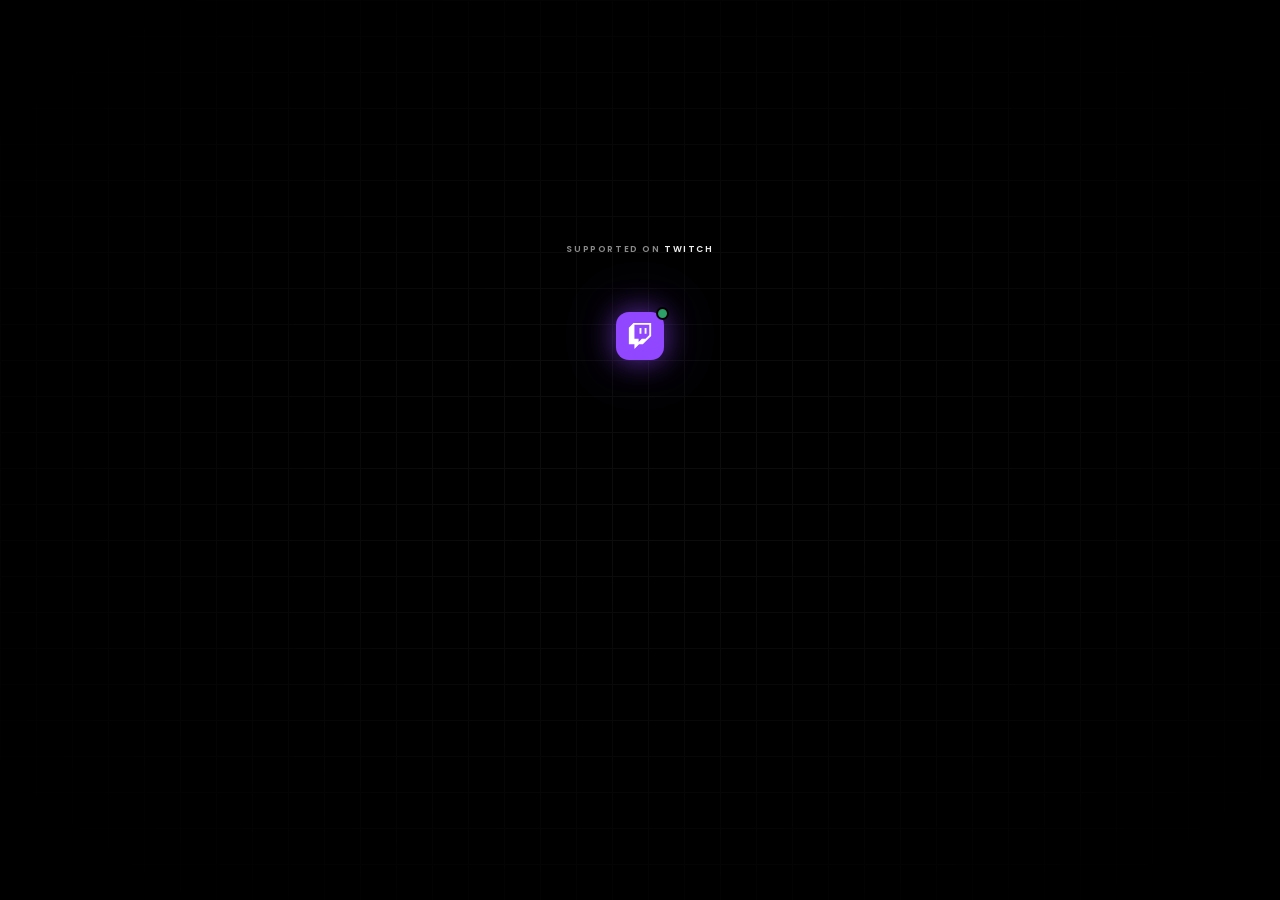
==== index.html @ ef1170f0 "Inital Commit" ====
<!DOCTYPE html>
<html lang="en">

<head>
    <meta charset="UTF-8" />
    <meta name="viewport" content="width=device-width, initial-scale=1.0" />
    <link href="https://fonts.googleapis.com/css2?family=Poppins:wght@400;500;600;700&display=swap" rel="stylesheet" />
    <style id="preloadstyles">
        *,
        *::before,
        *::after {
            margin: 0;
            padding: 0;
            box-sizing: border-box;
        }

        :root {
            --bg: #0f0f0f;
            --panel: #000000;
            --panel-2: #181818;
            --ink: #ffffff;
            --ink-2: #efefef;
            --muted: #8a8a8a;
            --dim: #4a4a4a;
            --line: #1e1e1e;
            --line-2: #2a2a2a;
            --hover: #181818;
            --accent: #e85d3b;
            --accent-soft: #2a1510;
            --ok: #2fa36a;
            --ok-soft: #0f2218;
            --sans: 'Poppins', ui-sans-serif, system-ui, -apple-system, "Helvetica Neue", sans-serif;
        }

        body {
            background: var(--bg);
            font-family: var(--sans);
            overflow: hidden;
        }

        #preloader {
            position: fixed;
            inset: 0;
            z-index: 9999;
            background: var(--panel);
            display: flex;
            flex-direction: column;
            align-items: center;
            justify-content: center;
        }

        /* ── GRID BACKGROUND ── */
        #preloader::before {
            content: '';
            position: absolute;
            inset: 0;
            background-image:
                linear-gradient(var(--line) 1px, transparent 1px),
                linear-gradient(90deg, var(--line) 1px, transparent 1px);
            background-size: 36px 36px;
            animation: gridPulse 4s ease-in-out infinite;
        }

        /* ── RADIAL VIGNETTE ── */
        #preloader::after {
            content: '';
            position: absolute;
            inset: 0;
            background: radial-gradient(ellipse 65% 65% at 50% 50%, transparent 20%, var(--panel) 100%);
            pointer-events: none;
        }

        @keyframes gridPulse {

            0%,
            100% {
                opacity: 0.4;
            }

            50% {
                opacity: 0.9;
            }
        }

        /* ── PLATFORM LABEL ── */
        .platform-label {
            position: absolute;
            top: -28px;
            left: 50%;
            transform: translateX(-50%);
            font-size: 0.55rem;
            font-weight: 600;
            letter-spacing: 0.18em;
            text-transform: uppercase;
            color: var(--muted);
            white-space: nowrap;
            text-align: center;
        }

        .platform-label span {
            color: var(--ink-2);
            transition: color 0.4s ease;
        }

        /* ── BROADCAST RINGS ── */
        .rings {
            position: relative;
            width: 130px;
            height: 130px;
            margin-bottom: 40px;
            z-index: 1;
        }

        .ring {
            position: absolute;
            border-radius: 50%;
            border: 1px solid var(--accent);
            top: 50%;
            left: 50%;
            transform: translate(-50%, -50%) scale(0);
            opacity: 0;
            animation: ringExpand 2.6s ease-out infinite;
        }

        .ring:nth-child(2) {
            width: 38px;
            height: 38px;
            animation-delay: 0s;
        }

        .ring:nth-child(3) {
            width: 72px;
            height: 72px;
            animation-delay: 0.45s;
        }

        .ring:nth-child(4) {
            width: 108px;
            height: 108px;
            animation-delay: 0.9s;
        }

        .ring:nth-child(5) {
            width: 144px;
            height: 144px;
            animation-delay: 1.35s;
        }

        @keyframes ringExpand {
            0% {
                transform: translate(-50%, -50%) scale(0.2);
                opacity: 1;
            }

            70% {
                opacity: 0.12;
            }

            100% {
                transform: translate(-50%, -50%) scale(1.5);
                opacity: 0;
            }
        }

        /* ── CENTER ICON ── */
        .icon-wrap {
            position: absolute;
            top: 50%;
            left: 50%;
            transform: translate(-50%, -50%);
            width: 48px;
            height: 48px;
            border-radius: 13px;
            display: flex;
            align-items: center;
            justify-content: center;
            transition: background 0.5s ease, box-shadow 0.5s ease;
        }

        .icon-wrap svg.platform-icon {
            width: 26px;
            height: 26px;
            fill: #fff;
            position: absolute;
            opacity: 0;
            transform: scale(0.6);
            transition: opacity 0.35s ease, transform 0.35s cubic-bezier(0.34, 1.56, 0.64, 1);
        }

        .icon-wrap svg.platform-icon.active {
            opacity: 1;
            transform: scale(1);
        }

        .live-dot {
            position: absolute;
            top: -5px;
            right: -5px;
            width: 13px;
            height: 13px;
            background: var(--ok);
            border-radius: 50%;
            border: 2px solid var(--panel);
            animation: livePulse 1.2s ease-in-out infinite;
            z-index: 2;
        }

        @keyframes livePulse {

            0%,
            100% {
                opacity: 1;
                transform: scale(1);
            }

            50% {
                opacity: 0.4;
                transform: scale(0.7);
            }
        }

        /* ── WORDMARK ── */
        .wordmark {
            z-index: 1;
            text-align: center;
            animation: fadeUp 0.7s cubic-bezier(0.22, 1, 0.36, 1) 0.2s both;
        }

        .wordmark h1 {
            font-size: 3rem;
            font-weight: 700;
            letter-spacing: -2.5px;
            color: var(--ink);
            line-height: 1;
        }

        .wordmark h1 span {
            color: var(--ink);
        }

        .badge {
            display: inline-flex;
            align-items: center;
            gap: 7px;
            margin-top: 12px;
            padding: 5px 14px;
            background: var(--accent-soft);
            border: 1px solid rgba(232, 93, 59, 0.2);
            border-radius: 100px;
            font-size: 0.63rem;
            font-weight: 600;
            letter-spacing: 0.14em;
            text-transform: uppercase;
            color: var(--accent);
            animation: fadeUp 0.7s cubic-bezier(0.22, 1, 0.36, 1) 0.38s both;
        }

        .badge-dot {
            width: 6px;
            height: 6px;
            background: var(--ok);
            border-radius: 50%;
            animation: livePulse 1.4s ease-in-out infinite;
            flex-shrink: 0;
        }

        /* ── SUB LABEL ── */
        .sub {
            z-index: 1;
            margin-top: 9px;
            font-size: 0.71rem;
            font-weight: 400;
            color: var(--muted);
            letter-spacing: 0.03em;
            animation: fadeUp 0.7s cubic-bezier(0.22, 1, 0.36, 1) 0.52s both;
        }

        @keyframes fadeUp {
            from {
                opacity: 0;
                transform: translateY(14px);
            }

            to {
                opacity: 1;
                transform: translateY(0);
            }
        }

        /* ── PROGRESS BAR ── */
        .progress-wrap {
            z-index: 1;
            margin-top: 48px;
            width: 200px;
            animation: fadeUp 0.7s cubic-bezier(0.22, 1, 0.36, 1) 0.66s both;
        }

        .progress-track {
            height: 2px;
            background: var(--line-2);
            border-radius: 99px;
            overflow: hidden;
        }

        .progress-fill {
            height: 100%;
            width: 0%;
            background: var(--accent);
            border-radius: 99px;
            animation: fillBar 2.8s cubic-bezier(0.4, 0, 0.2, 1) 0.6s forwards;
            box-shadow: 0 0 10px rgba(232, 93, 59, 0.7);
        }

        @keyframes fillBar {
            0% {
                width: 0%;
            }

            35% {
                width: 50%;
            }

            65% {
                width: 75%;
            }

            88% {
                width: 91%;
            }

            100% {
                width: 100%;
            }
        }

        .progress-label {
            margin-top: 10px;
            font-size: 0.6rem;
            font-weight: 500;
            letter-spacing: 0.14em;
            text-transform: uppercase;
            color: var(--dim);
            text-align: center;
        }

        /* ── BOTTOM TICKER ── */
        .ticker {
            position: absolute;
            bottom: 28px;
            z-index: 1;
            width: 100%;
            overflow: hidden;
            mask-image: linear-gradient(90deg, transparent, black 12%, black 88%, transparent);
            animation: fadeUp 0.7s cubic-bezier(0.22, 1, 0.36, 1) 0.85s both;
        }

        .ticker-inner {
            display: flex;
            gap: 0;
            white-space: nowrap;
            will-change: transform;
        }

        .ticker-item {
            display: inline-flex;
            align-items: center;
            flex-shrink: 0;
            font-size: 0.57rem;
            font-weight: 500;
            letter-spacing: 0.13em;
            text-transform: uppercase;
            color: var(--dim);
            padding: 0 24px;
        }

        .ticker-item::before {
            content: '';
            width: 4px;
            height: 4px;
            background: var(--accent);
            border-radius: 50%;
            opacity: 0.55;
            flex-shrink: 0;
            margin-right: 24px;
        }

        /* ── CORNER BRACKETS ── */
        .corner {
            position: absolute;
            width: 36px;
            height: 36px;
            z-index: 1;
            opacity: 0.25;
            animation: fadeUp 0.7s cubic-bezier(0.22, 1, 0.36, 1) 1s both;
        }

        .corner svg {
            width: 100%;
            height: 100%;
            stroke: var(--accent);
            fill: none;
            stroke-width: 1.5;
            stroke-linecap: square;
        }

        .corner.tl {
            top: 22px;
            left: 22px;
        }

        .corner.tr {
            top: 22px;
            right: 22px;
        }

        .corner.bl {
            bottom: 22px;
            left: 22px;
        }

        .corner.br {
            bottom: 22px;
            right: 22px;
        }

        /* ── FADE OUT ── */
        #preloader.done {
            animation: preloaderOut 0.6s cubic-bezier(0.4, 0, 0.2, 1) forwards;
            /* forwards keeps opacity:0 locked after the animation ends,
               preventing any repaint flash before animationend fires */
            animation-fill-mode: forwards;
            /* will-change tells the compositor to keep this on its own layer
               so opacity changes don't trigger a main-thread repaint */
            will-change: opacity;
        }

        @keyframes preloaderOut {
            0% {
                opacity: 1;
                pointer-events: none;
            }

            100% {
                opacity: 0;
                pointer-events: none;
                visibility: hidden;
            }
        }
    </style>
    <!-- <meta name="papergrid-server" content="apache"> -->
    <meta name="papergrid-env" content="development">
    <script data-init type="module" defer>
        import Core from '/libraries/Core.js';
        const core = new Core();

        if (!parameters.has('streaming') || !navigator.userAgent.includes('obs') || !navigator.userAgent.includes('streamlabs') || !embeded ) {
            window.addEventListener('websrc:ready', () => {
                // If we're in a streaming context, skip the preloader entirely for faster load-in
                setTimeout(() => {
                    document.getElementById('preloader').classList.add('done');
                }, 3000);
                    // Delay the fade-out slightly to ensure it registers after the last label update               
        });
        } 
    </script>
</head>

<body>

    <div id="preloader">

        <!-- Corner brackets -->
        <div class="corner tl"><svg viewBox="0 0 36 36">
                <path d="M36 0 H8 Q0 0 0 8 V36" />
            </svg></div>
        <div class="corner tr"><svg viewBox="0 0 36 36">
                <path d="M0 0 H28 Q36 0 36 8 V36" />
            </svg></div>
        <div class="corner bl"><svg viewBox="0 0 36 36">
                <path d="M36 36 H8 Q0 36 0 28 V0" />
            </svg></div>
        <div class="corner br"><svg viewBox="0 0 36 36">
                <path d="M0 36 H28 Q36 36 36 28 V0" />
            </svg></div>

        <!-- Broadcast rings + icon -->
        <div class="rings">
            <p class="platform-label">Supported on <span id="platformName">Twitch</span></p>
            <div class="ring"></div>
            <div class="ring"></div>
            <div class="ring"></div>
            <div class="ring"></div>
            <div class="icon-wrap" id="platformIcon">
                <div class="live-dot"></div>
                <!-- Platform SVGs injected by JS -->
            </div>
        </div>

        <!-- Wordmark -->
        <div class="wordmark">
            <h1>Web<span>SRC</span></h1>
            <div class="badge">
                <span class="badge-dot"></span>
                Streamer Widget Toolkit
            </div>
        </div>

        <!-- Sublabel -->
        <p class="sub">Your broadcast. Your widgets. Your way.</p>

        <!-- Progress -->
        <div class="progress-wrap">
            <div class="progress-track">
                <div class="progress-fill"></div>
            </div>
            <p class="progress-label" id="loadLabel">Initializing…</p>
        </div>

        <!-- Scrolling ticker -->
        <div class="ticker">
            <div class="ticker-inner" id="tickerInner"></div>
        </div>

    </div>

    <script>
        let parameters = new URLSearchParams(window.location.search);
        let embeded = window.self !== window.top;
        if (parameters.has('streaming') || navigator.userAgent.includes('obs') || navigator.userAgent.includes('streamlabs') || embeded === true) {
            // If we're in a streaming context, skip the preloader entirely for faster load-in
            document.getElementById('preloader').style.display = 'none';
            document.getElementById('preloader').remove();
            document.head.querySelector("#preloadstyles").remove()
        } else {
             // ═══════════════════════════════════════════════════════════════
            // PLATFORM LIST — add or remove platforms here as you add support
            // Each entry: { name, color, glow, svg }
            // ═══════════════════════════════════════════════════════════════
            const PLATFORMS = [
                {
                    name: 'Twitch',
                    color: '#9146ff',
                    glow: 'rgba(145,70,255,',
                    svg: '<path d="M11.571 4.714h1.715v5.143H11.57zm4.715 0H18v5.143h-1.714zM6 0L1.714 4.286v15.428h5.143V24l4.286-4.286h3.428L22.286 12V0zm14.571 11.143l-3.428 3.428h-3.429l-3 3v-3H6.857V1.714h13.714z"/>'
                },
                {
                    name: 'Kick',
                    color: '#53fc18',
                    glow: 'rgba(83,252,24,',
                    svg: '<path d="M12 0C5.373 0 0 5.373 0 12s5.373 12 12 12 12-5.373 12-12S18.627 0 12 0zm-1.5 17.25H7.875V6.75H10.5v10.5zm6.375 0h-2.438l-2.812-4.5v4.5H9.75V6.75h2.438l2.812 4.5V6.75h1.875v10.5z"/>'
                },
                {
                    name: 'YouTube',
                    color: '#ff0000',
                    glow: 'rgba(255,0,0,',
                    svg: '<path d="M23.498 6.186a3.016 3.016 0 0 0-2.122-2.136C19.505 3.545 12 3.545 12 3.545s-7.505 0-9.377.505A3.017 3.017 0 0 0 .502 6.186C0 8.07 0 12 0 12s0 3.93.502 5.814a3.016 3.016 0 0 0 2.122 2.136c1.871.505 9.376.505 9.376.505s7.505 0 9.377-.505a3.015 3.015 0 0 0 2.122-2.136C24 15.93 24 12 24 12s0-3.93-.502-5.814zM9.545 15.568V8.432L15.818 12l-6.273 3.568z"/>'
                },
                {
                    name: 'TikTok',
                    color: '#010101',
                    glow: 'rgba(105,201,208,',
                    svg: '<path d="M19.59 6.69a4.83 4.83 0 0 1-3.77-4.25V2h-3.45v13.67a2.89 2.89 0 0 1-2.88 2.5 2.89 2.89 0 0 1-2.89-2.89 2.89 2.89 0 0 1 2.89-2.89c.28 0 .54.04.79.1V9.01a6.33 6.33 0 0 0-.79-.05 6.34 6.34 0 0 0-6.34 6.34 6.34 6.34 0 0 0 6.34 6.34 6.34 6.34 0 0 0 6.33-6.34V8.69a8.18 8.18 0 0 0 4.78 1.52V6.75a4.85 4.85 0 0 1-1.01-.06z"/>'
                },
                // {
                //     name: 'Facebook',
                //     color: '#1877f2',
                //     glow: 'rgba(24,119,242,',
                //     svg: '<path d="M24 12.073c0-6.627-5.373-12-12-12s-12 5.373-12 12c0 5.99 4.388 10.954 10.125 11.854v-8.385H7.078v-3.47h3.047V9.43c0-3.007 1.792-4.669 4.533-4.669 1.312 0 2.686.235 2.686.235v2.953H15.83c-1.491 0-1.956.925-1.956 1.874v2.25h3.328l-.532 3.47h-2.796v8.385C19.612 23.027 24 18.062 24 12.073z"/>'
                // },
                // {
                //     name: 'Instagram',
                //     color: '#e1306c',
                //     glow: 'rgba(225,48,108,',
                //     svg: '<path d="M12 2.163c3.204 0 3.584.012 4.85.07 3.252.148 4.771 1.691 4.919 4.919.058 1.265.069 1.645.069 4.849 0 3.205-.012 3.584-.069 4.849-.149 3.225-1.664 4.771-4.919 4.919-1.266.058-1.644.07-4.85.07-3.204 0-3.584-.012-4.849-.07-3.26-.149-4.771-1.699-4.919-4.92-.058-1.265-.07-1.644-.07-4.849 0-3.204.013-3.583.07-4.849.149-3.227 1.664-4.771 4.919-4.919 1.266-.057 1.645-.069 4.849-.069zM12 0C8.741 0 8.333.014 7.053.072 2.695.272.273 2.69.073 7.052.014 8.333 0 8.741 0 12c0 3.259.014 3.668.072 4.948.2 4.358 2.618 6.78 6.98 6.98C8.333 23.986 8.741 24 12 24c3.259 0 3.668-.014 4.948-.072 4.354-.2 6.782-2.618 6.979-6.98.059-1.28.073-1.689.073-4.948 0-3.259-.014-3.667-.072-4.947-.196-4.354-2.617-6.78-6.979-6.98C15.668.014 15.259 0 12 0zm0 5.838a6.162 6.162 0 1 0 0 12.324 6.162 6.162 0 0 0 0-12.324zM12 16a4 4 0 1 1 0-8 4 4 0 0 1 0 8zm6.406-11.845a1.44 1.44 0 1 0 0 2.881 1.44 1.44 0 0 0 0-2.881z"/>'
                // },
            ];
            // ═══════════════════════════════════════════════════════════════

            // ── BUILD PLATFORM ICONS ──
            const iconWrap = document.getElementById('platformIcon');
            PLATFORMS.forEach((p, idx) => {
                const svg = document.createElementNS('http://www.w3.org/2000/svg', 'svg');
                svg.setAttribute('viewBox', '0 0 24 24');
                svg.classList.add('platform-icon');
                svg.id = 'platform-' + idx;
                svg.innerHTML = p.svg;
                iconWrap.appendChild(svg);
            });

            // ── PLATFORM SWITCHER ──
            let currentPlatform = 0;
            const SWITCH_INTERVAL = 2200;
            const platformNameEl = document.getElementById('platformName');

            const showPlatform = (idx) => {
                const p = PLATFORMS[idx];
                iconWrap.style.background = p.color;
                iconWrap.style.boxShadow = `0 0 28px ${p.glow}0.6), 0 0 64px ${p.glow}0.25)`;
                document.querySelectorAll('.platform-icon').forEach(el => el.classList.remove('active'));
                document.getElementById('platform-' + idx).classList.add('active');
                platformNameEl.textContent = p.name;
            };

            showPlatform(0);
            // Store interval handle so we can cancel it on dismiss
            const platformInterval = setInterval(() => {
                currentPlatform = (currentPlatform + 1) % PLATFORMS.length;
                showPlatform(currentPlatform);
            }, SWITCH_INTERVAL);

            // ── TICKER ──
            // Add or remove items freely — works with any count, even just one.
            const items = ['Watch System', 'Flashbang', 'Suggestions', 'Alerts'];

            const tickerEl = document.getElementById('tickerInner');

            // Step 1: render ONE set of items to measure their total width
            const renderSet = () => {
                const frag = document.createDocumentFragment();
                items.forEach(t => {
                    const el = document.createElement('span');
                    el.className = 'ticker-item';
                    el.textContent = t;
                    frag.appendChild(el);
                });
                return frag;
            };

            tickerEl.appendChild(renderSet());

            // Store rAF handle so the loop can be cancelled on dismiss
            let tickerRAF = null;

            // Step 2: after layout, measure one set and fill to well beyond screen width
            requestAnimationFrame(() => {
                requestAnimationFrame(() => {
                    const oneSetWidth = tickerEl.scrollWidth;
                    const copies = Math.ceil((window.innerWidth * 2) / oneSetWidth) + 2;

                    tickerEl.innerHTML = '';
                    for (let i = 0; i < copies; i++) {
                        tickerEl.appendChild(renderSet());
                    }

                    let x = 0;
                    const speed = 0.6;

                    const loop = () => {
                        x -= speed;
                        if (x <= -oneSetWidth) x += oneSetWidth;
                        tickerEl.style.transform = `translateX(${x}px)`;
                        tickerRAF = requestAnimationFrame(loop);
                    };

                    tickerRAF = requestAnimationFrame(loop);
                });
            });

            // ── MINIMUM DISPLAY TIME ──
            // Guarantees the preloader is always visible for at least this long
            // regardless of how fast the page loads. Prevents a flash on fast loads.
            const MIN_DISPLAY_MS = 3000;
            const startTime = Date.now();

            // Fires websrc:ready only when BOTH conditions are true:
            //   1. The label sequence has reached "Ready!"
            //   2. MIN_DISPLAY_MS has elapsed since the preloader appeared
            let labelsDone = false;
            let minTimeDone = false;

            const tryFireReady = () => {
                if (!labelsDone || !minTimeDone) return;
                const detail = { timestamp: Date.now() };
                window.__websrcReady = detail;
                document.dispatchEvent(new CustomEvent('websrc:ready', { detail }));
                window.dispatchEvent(new CustomEvent('websrc:ready', { detail }));
            };

            // Minimum time gate
            const elapsed = Date.now() - startTime;
            const remaining = Math.max(0, MIN_DISPLAY_MS - elapsed);
            setTimeout(() => { minTimeDone = true; tryFireReady(); }, remaining);

            // ── LOAD LABELS ──
            const labels = ['Initializing…', 'Loading widgets…', 'Connecting sources…', 'Almost ready…', 'Ready!'];
            const labelEl = document.getElementById('loadLabel');
            let labelIndex = 0;
            let labelTimeout = null;

            const advanceLabel = () => {
                labelIndex++;
                if (labelIndex >= labels.length) return;
                labelEl.textContent = labels[labelIndex];

                if (labelIndex < labels.length - 1) {
                    labelTimeout = setTimeout(advanceLabel, 620);
                } else {
                    // "Ready!" is now visible — mark labels done and try to fire
                    labelsDone = true;
                    tryFireReady();
                }
            };

            labelTimeout = setTimeout(advanceLabel, 620);

            // ── CLEANUP ──
            // Cancels all running loops and timers so nothing lingers after dismiss.
            // Called automatically by both websrcKill() and the standard fade-out.
            const cleanup = () => {
                if (tickerRAF !== null) { cancelAnimationFrame(tickerRAF); tickerRAF = null; }
                if (labelTimeout !== null) { clearTimeout(labelTimeout); labelTimeout = null; }
                clearInterval(platformInterval);
            };

            // ── HOW TO LISTEN (use either document or window) ──
            //
            // Option A — on document:
            //   document.addEventListener('websrc:ready', (e) => { ... });
            //
            // Option B — on window (what your module script uses):
            //   window.addEventListener('websrc:ready', (e) => { ... });
            //
            // Option C — if your script might load after Ready! already fired:
            //   if (window.__websrcReady) {
            //       // already done, handle immediately
            //   } else {
            //       window.addEventListener('websrc:ready', (e) => { ... });
            //   }
            //
            // ── DISMISSAL ──
            // Standard animated fade-out (call cleanup first):
            //   document.getElementById('preloader').classList.add('done');
            //
            // Silent instant kill (no animation, no flash — for specific pages):
            //   window.websrcKill();

            window.websrcKill = () => {
                const el = document.getElementById('preloader');
                if (!el) return;
                cleanup();
                el.style.transition = 'none';
                el.style.animation = 'none';
                el.style.opacity = '0';
                el.style.pointerEvents = 'none';
                requestAnimationFrame(() => el.remove());
            };

            // After the fade-out animation plays fully, cleanup all loops then
            // remove the element from the DOM entirely. animation-fill-mode: forwards
            // holds opacity:0 during the gap between animationend firing and remove()
            // executing, so there is no visible flash.
            // websrcKill() bypasses this and does an immediate hard remove.
            const preloaderEl = document.getElementById('preloader');
            if (preloaderEl) {
                preloaderEl.addEventListener('animationend', (e) => {
                    // Guard: only react to the preloaderOut animation, not any
                    // child animations (rings, pulse etc.) that might bubble up
                    if (e.animationName !== 'preloaderOut') return;
                    cleanup();
                    preloaderEl.remove();
                }, { once: true });
            };
            

        }
       
    </script>

</body>

</html>
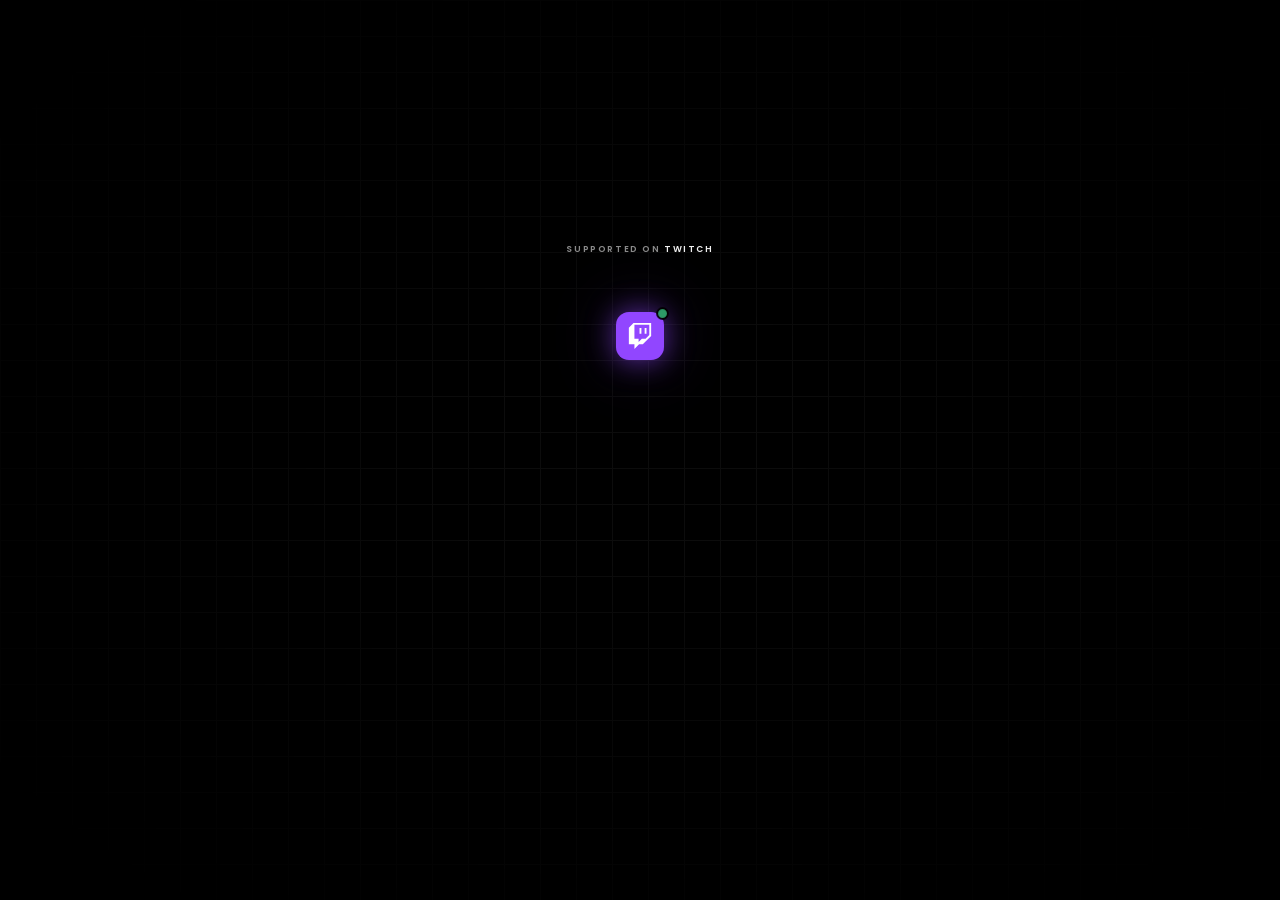
==== commit bbf42d79: "Update README" ====
--- a/index.html
+++ b/index.html
@@ -457,7 +457,9 @@
             window.addEventListener('websrc:ready', () => {
                 // If we're in a streaming context, skip the preloader entirely for faster load-in
                 setTimeout(() => {
-                    document.getElementById('preloader').classList.add('done');
+                    if (document.getElementById('preloader')) {
+                        document.getElementById('preloader').classList.add('done');
+                    }
                 }, 3000);
                     // Delay the fade-out slightly to ensure it registers after the last label update               
         });
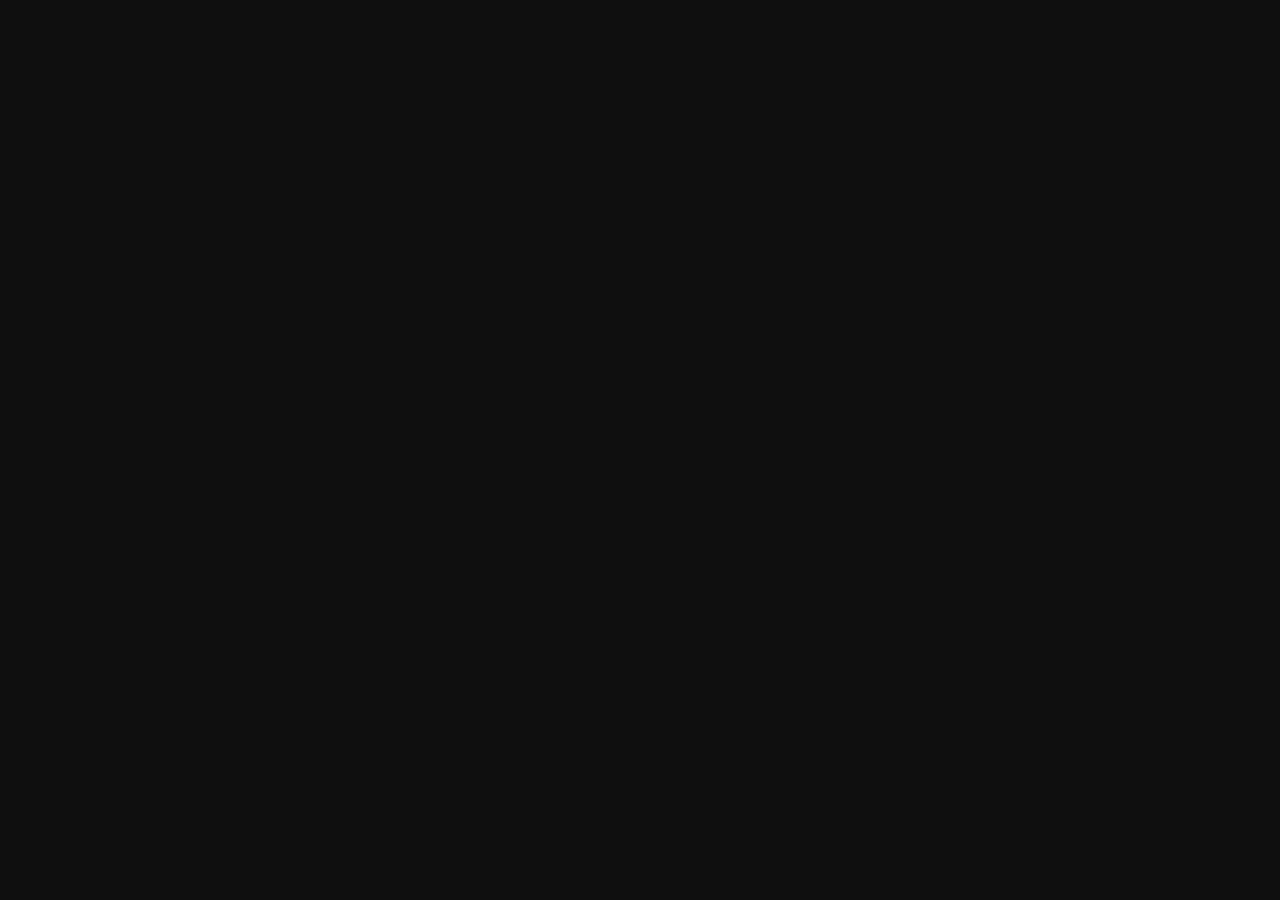
==== commit 362a166d: "Add NowPlaying and Rearrange path filing" ====
--- a/index.html
+++ b/index.html
@@ -2,8 +2,12 @@
 <html lang="en">
 
 <head>
+    <title>WebSRC - Streamer Widget Toolkit</title>
     <meta charset="UTF-8" />
     <meta name="viewport" content="width=device-width, initial-scale=1.0" />
+    <link rel="icon" type="image/png" href="/favicon.ico" />
+    <link rel="dns-prefetch" href="https://fonts.googleapis.com">
+    <link rel="dns-prefetch" href="https://gstatic.com">
     <link href="https://fonts.googleapis.com/css2?family=Poppins:wght@400;500;600;700&display=swap" rel="stylesheet" />
     <style id="preloadstyles">
         *,
@@ -447,18 +451,17 @@
             }
         }
     </style>
-    <!-- <meta name="papergrid-server" content="apache"> -->
     <meta name="papergrid-env" content="development">
     <script data-init type="module" defer>
         import Core from '/libraries/Core.js';
         const core = new Core();
-
+        window.console = console;
         if (!parameters.has('streaming') || !navigator.userAgent.includes('obs') || !navigator.userAgent.includes('streamlabs') || !embeded ) {
+            document.getElementById('preloader')?.classList.add('done');
             window.addEventListener('websrc:ready', () => {
                 // If we're in a streaming context, skip the preloader entirely for faster load-in
                 setTimeout(() => {
                     if (document.getElementById('preloader')) {
-                        document.getElementById('preloader').classList.add('done');
                     }
                 }, 3000);
                     // Delay the fade-out slightly to ensure it registers after the last label update               
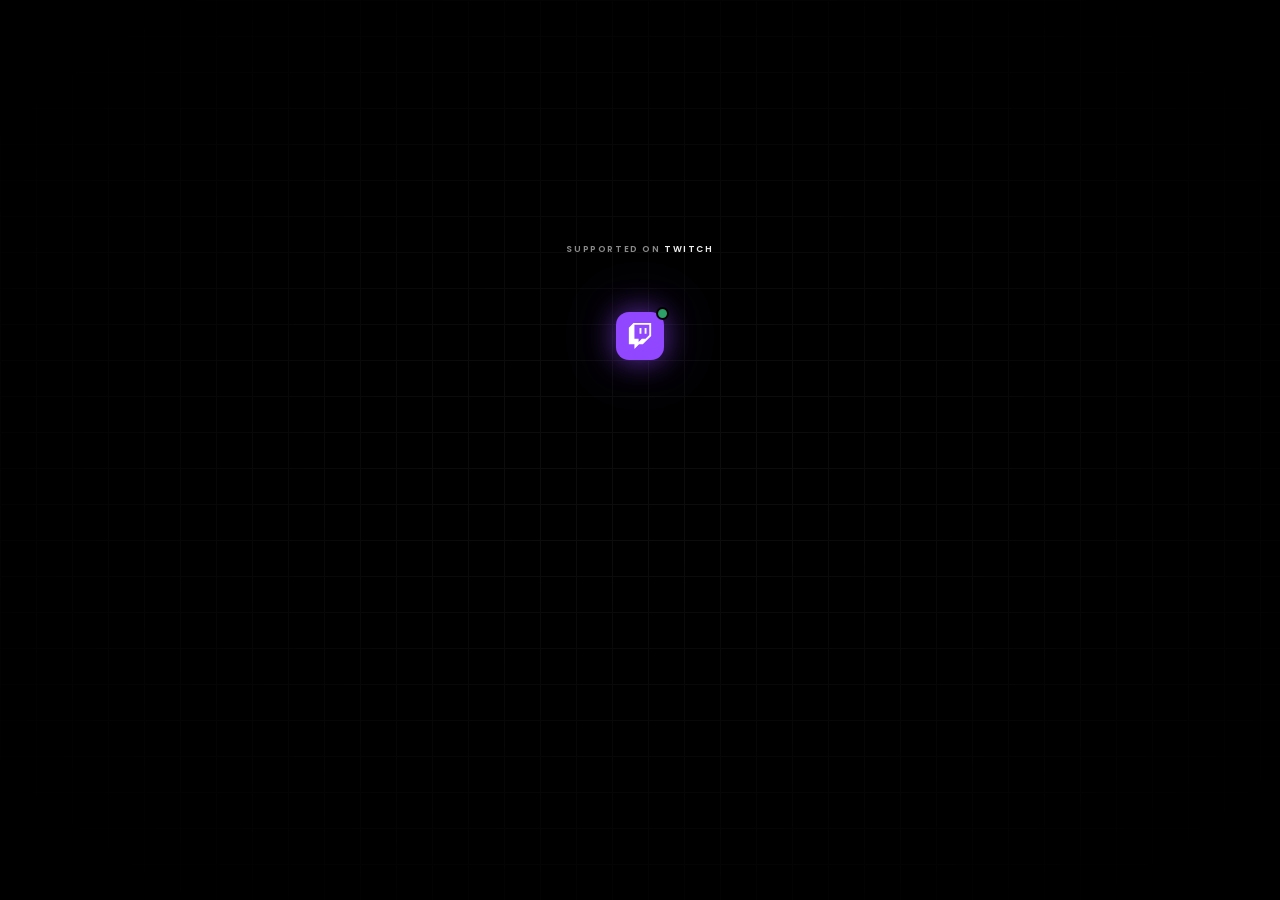
==== commit 2d871045: "Add More Styles to now playing and customizability" ====
--- a/index.html
+++ b/index.html
@@ -457,9 +457,9 @@
         const core = new Core();
         window.console = console;
         if (!parameters.has('streaming') || !navigator.userAgent.includes('obs') || !navigator.userAgent.includes('streamlabs') || !embeded ) {
-            document.getElementById('preloader')?.classList.add('done');
             window.addEventListener('websrc:ready', () => {
                 // If we're in a streaming context, skip the preloader entirely for faster load-in
+                document.getElementById('preloader')?.classList.add('done');
                 setTimeout(() => {
                     if (document.getElementById('preloader')) {
                     }
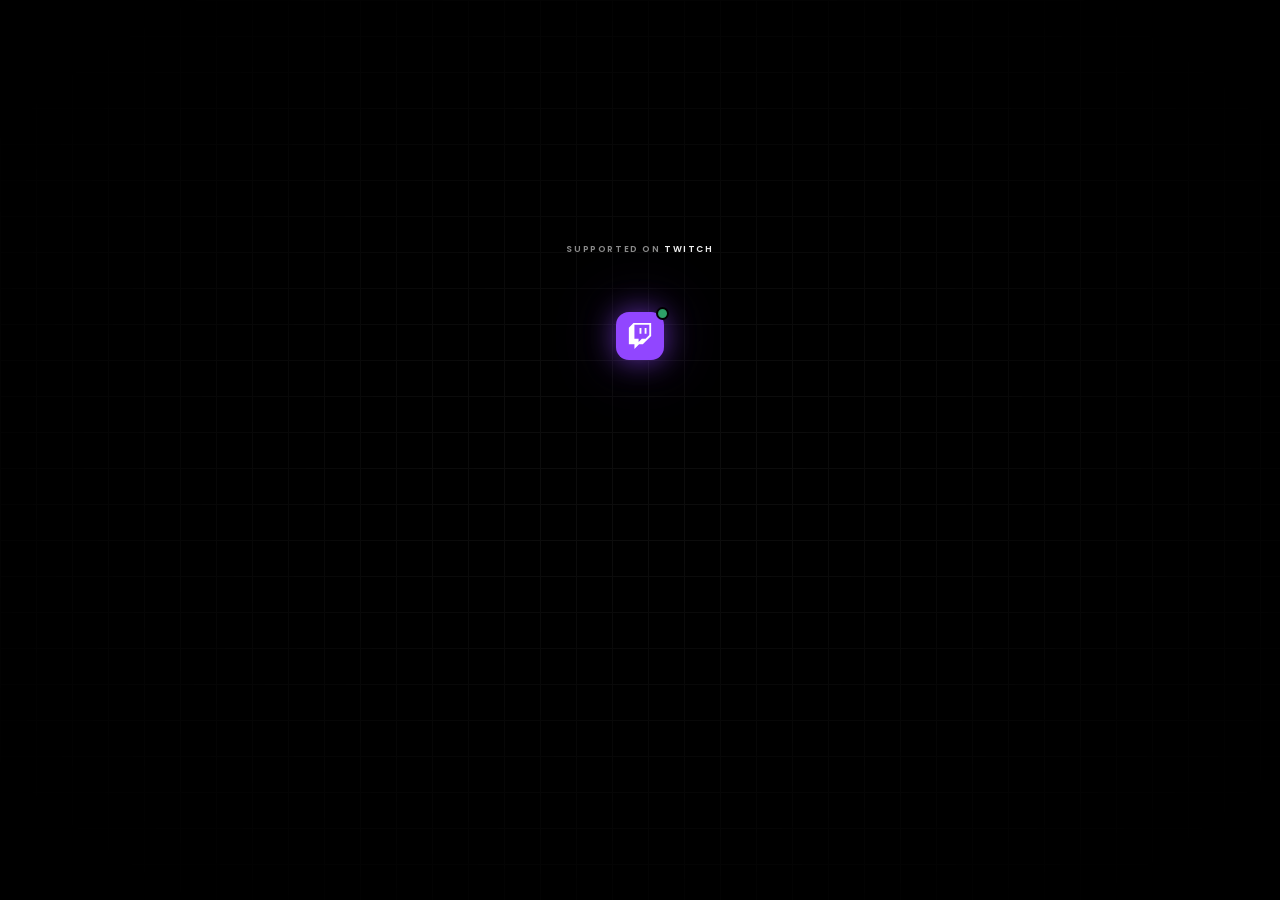
==== commit 7c9dae23: "fix Preloader timing" ====
--- a/index.html
+++ b/index.html
@@ -459,9 +459,9 @@
         if (!parameters.has('streaming') || !navigator.userAgent.includes('obs') || !navigator.userAgent.includes('streamlabs') || !embeded ) {
             window.addEventListener('websrc:ready', () => {
                 // If we're in a streaming context, skip the preloader entirely for faster load-in
-                document.getElementById('preloader')?.classList.add('done');
                 setTimeout(() => {
                     if (document.getElementById('preloader')) {
+                        document.getElementById('preloader')?.classList.add('done');
                     }
                 }, 3000);
                     // Delay the fade-out slightly to ensure it registers after the last label update               
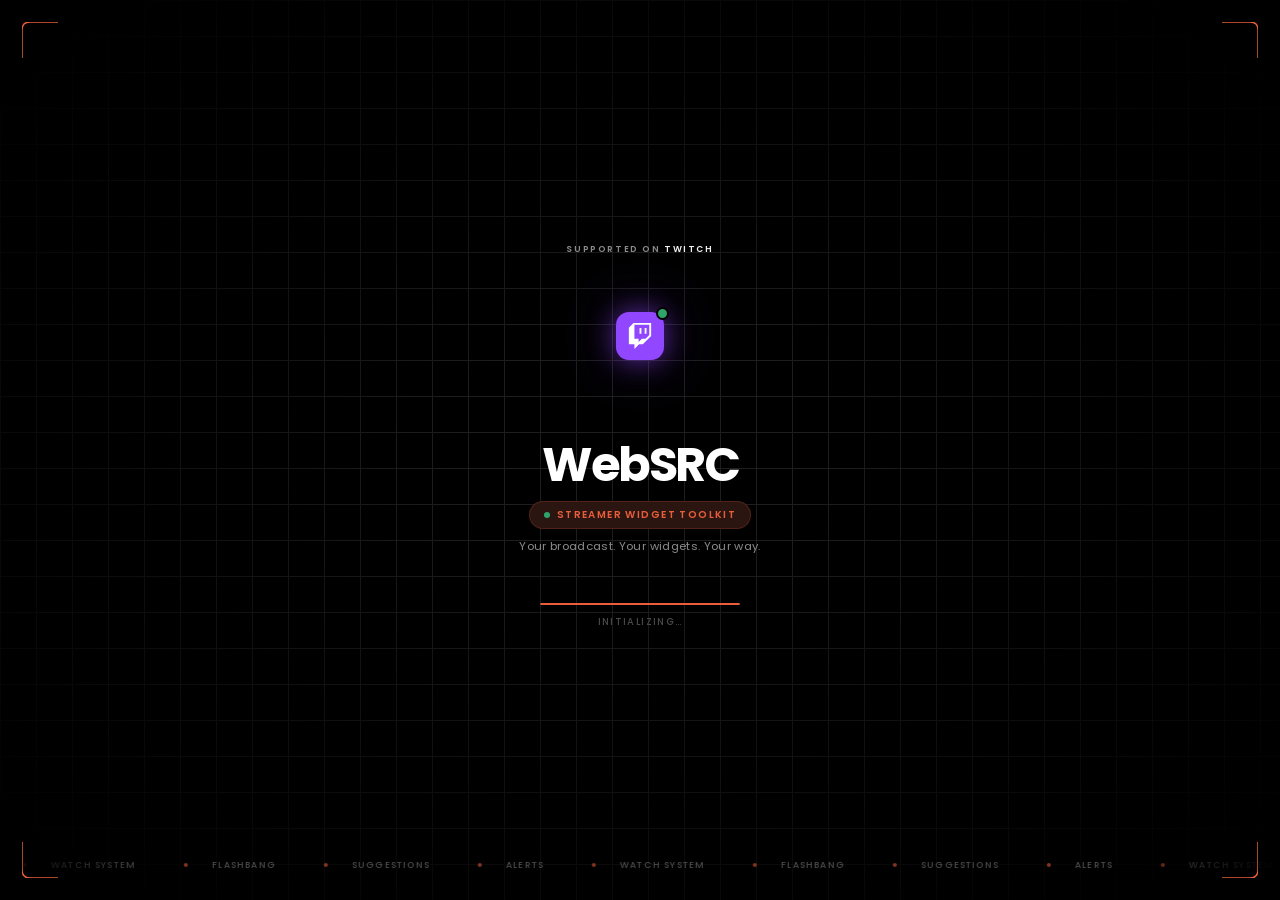
==== commit 5900f65c: "Fix Shadow issues" ====
--- a/index.html
+++ b/index.html
@@ -466,7 +466,11 @@
                 }, 3000);
                     // Delay the fade-out slightly to ensure it registers after the last label update               
         });
-        } 
+        }  else {
+            if (document.getElementById('preloader')) {
+                document.getElementById('preloader')?.classList.add('done');
+            }
+        }
     </script>
 </head>
 
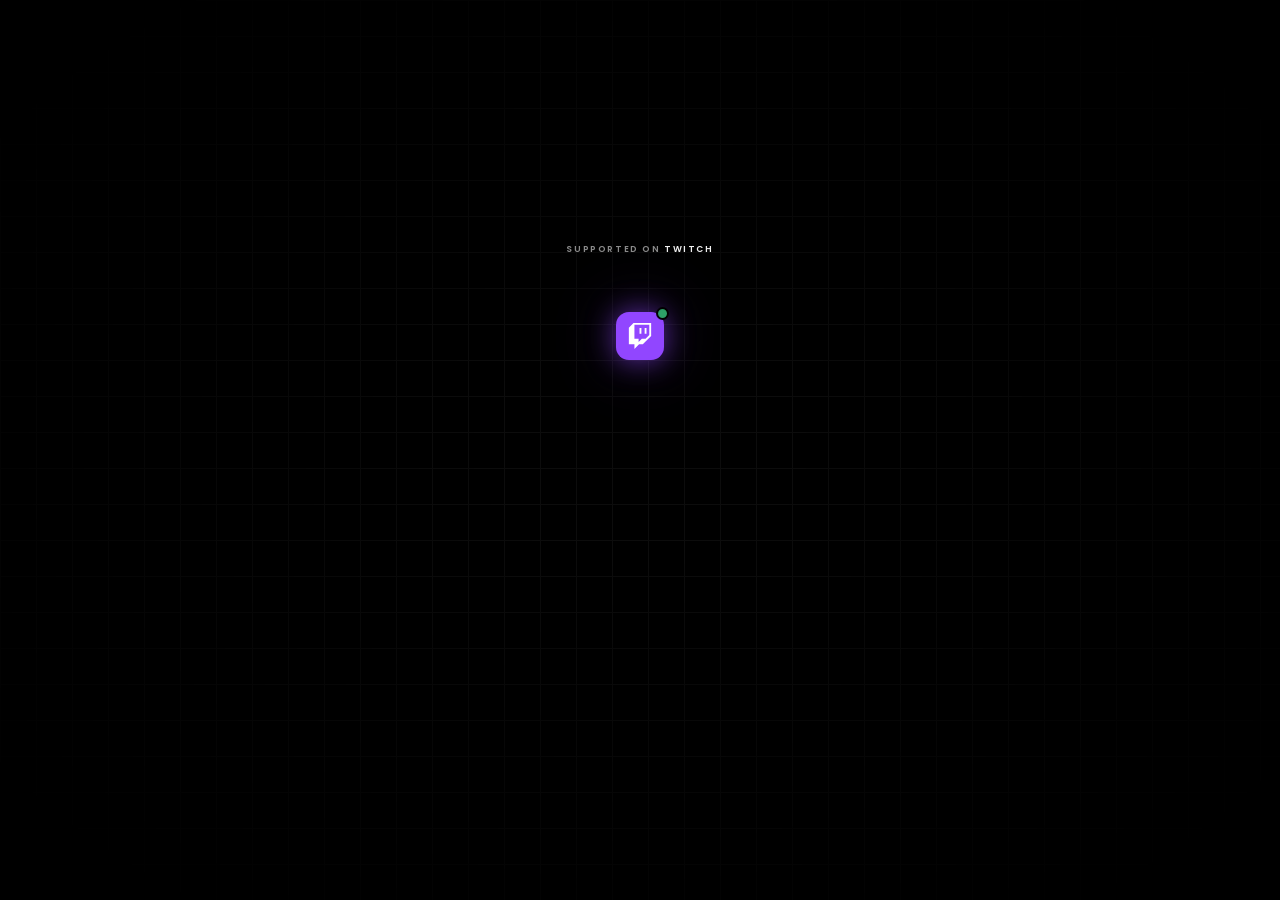
==== commit b99045c6: "Fix Preloader issues on obs being visual" ====
--- a/index.html
+++ b/index.html
@@ -456,7 +456,7 @@
         import Core from '/libraries/Core.js';
         const core = new Core();
         window.console = console;
-        if (!parameters.has('streaming') || !navigator.userAgent.includes('obs') || !navigator.userAgent.includes('streamlabs') || !embeded ) {
+        if (!parameters.has('streaming') || !userAgent.includes('obs') || !userAgent.includes('streamlabs') || !userAgent.includes('meld') || !embeded ) {
             window.addEventListener('websrc:ready', () => {
                 // If we're in a streaming context, skip the preloader entirely for faster load-in
                 setTimeout(() => {
@@ -466,11 +466,7 @@
                 }, 3000);
                     // Delay the fade-out slightly to ensure it registers after the last label update               
         });
-        }  else {
-            if (document.getElementById('preloader')) {
-                document.getElementById('preloader')?.classList.add('done');
-            }
-        }
+        } 
     </script>
 </head>
 
@@ -535,11 +531,13 @@
     <script>
         let parameters = new URLSearchParams(window.location.search);
         let embeded = window.self !== window.top;
-        if (parameters.has('streaming') || navigator.userAgent.includes('obs') || navigator.userAgent.includes('streamlabs') || embeded === true) {
+        console.log('Embeded:', embeded);
+        console.log('Parameters:', parameters.toString());
+        let userAgent = navigator.userAgent.toLowerCase();
+        if (parameters.has('streaming') || userAgent.includes('obs') || userAgent.includes('streamlabs') || userAgent.includes('meld') || embeded === true) {
             // If we're in a streaming context, skip the preloader entirely for faster load-in
-            document.getElementById('preloader').style.display = 'none';
-            document.getElementById('preloader').remove();
-            document.head.querySelector("#preloadstyles").remove()
+            console.log('Streaming context detected, skipping preloader...');
+            document.getElementById('preloader')?.classList.add('done');
         } else {
              // ═══════════════════════════════════════════════════════════════
             // PLATFORM LIST — add or remove platforms here as you add support
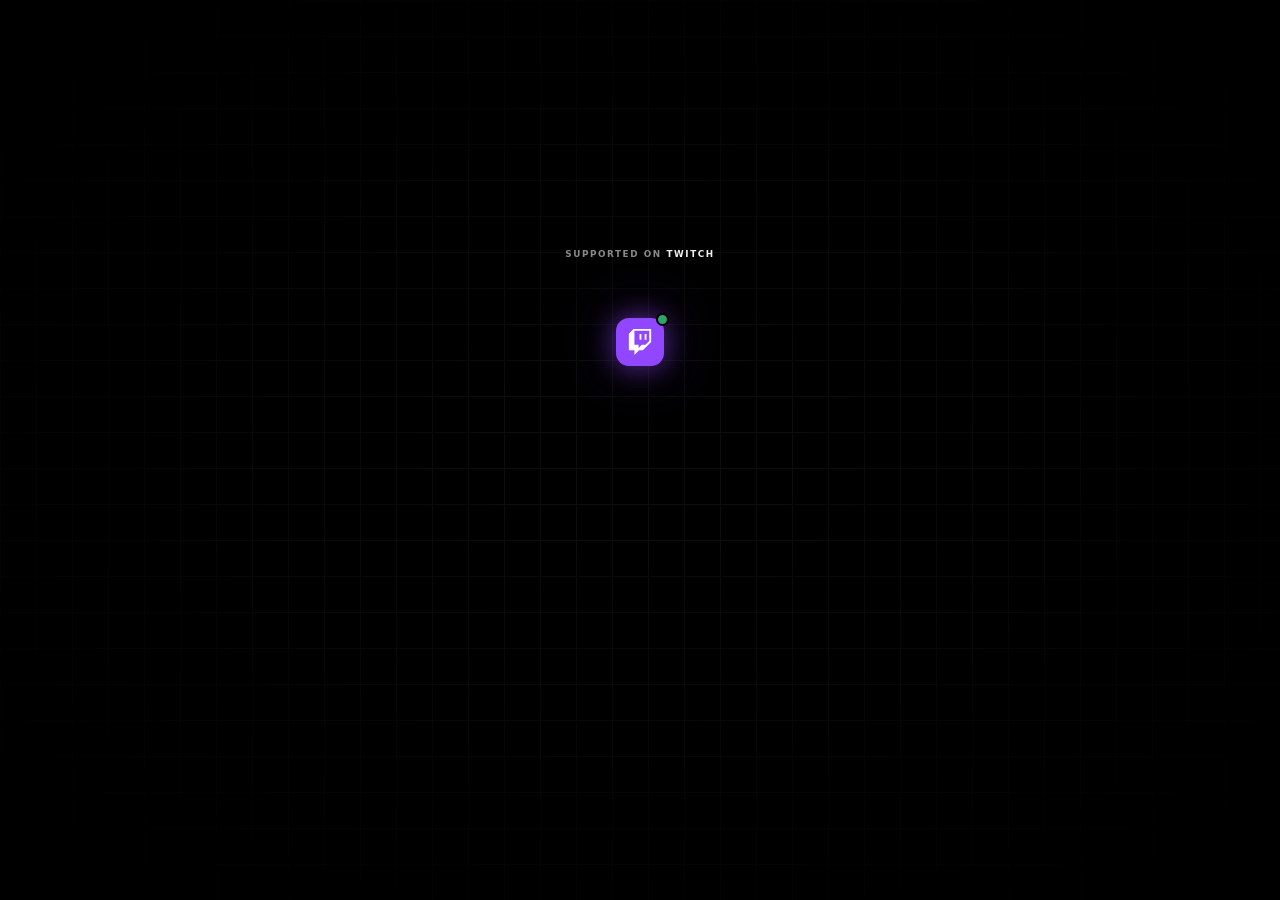
==== commit 1404509e: "fix preloader flash on widget" ====
--- a/index.html
+++ b/index.html
@@ -537,7 +537,10 @@
         if (parameters.has('streaming') || userAgent.includes('obs') || userAgent.includes('streamlabs') || userAgent.includes('meld') || embeded === true) {
             // If we're in a streaming context, skip the preloader entirely for faster load-in
             console.log('Streaming context detected, skipping preloader...');
+            document.getElementById('preloader').style.display = 'none';
             document.getElementById('preloader')?.classList.add('done');
+            // hide all preloader so no flash
+
         } else {
              // ═══════════════════════════════════════════════════════════════
             // PLATFORM LIST — add or remove platforms here as you add support
